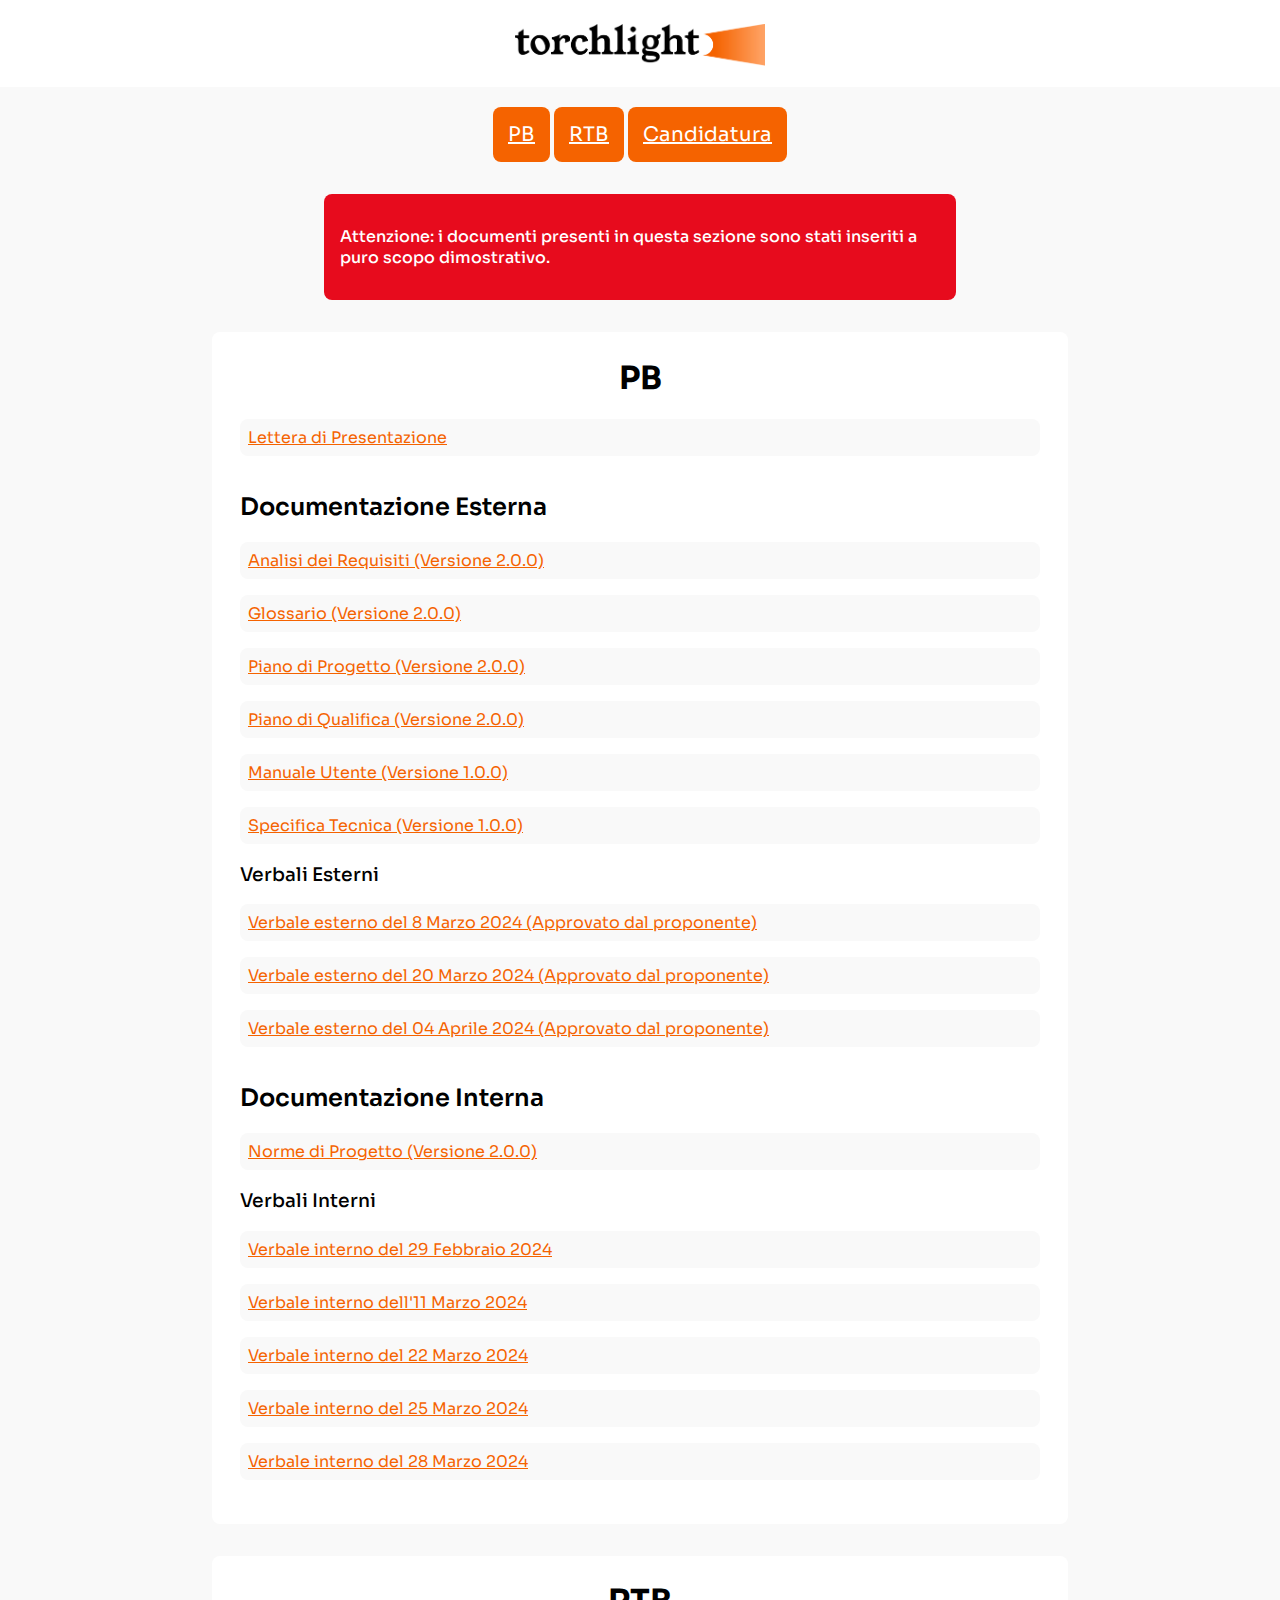
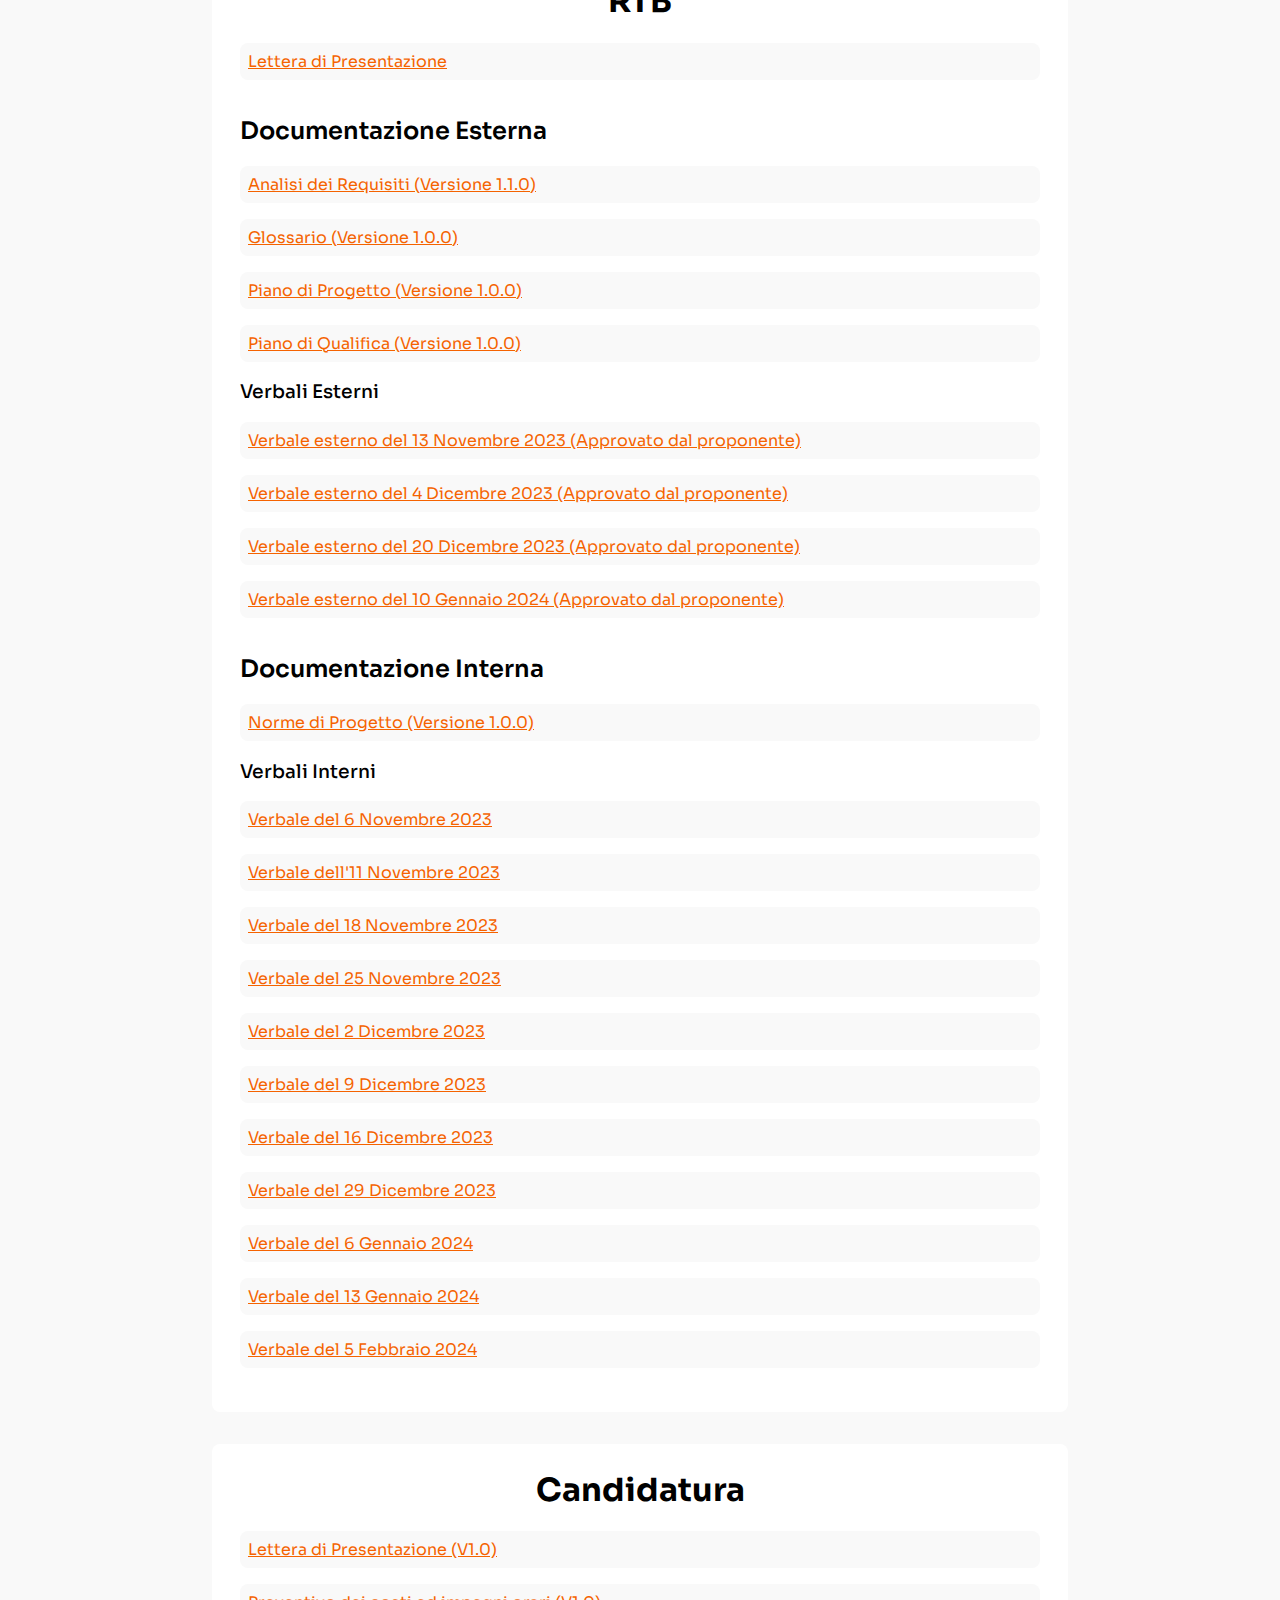
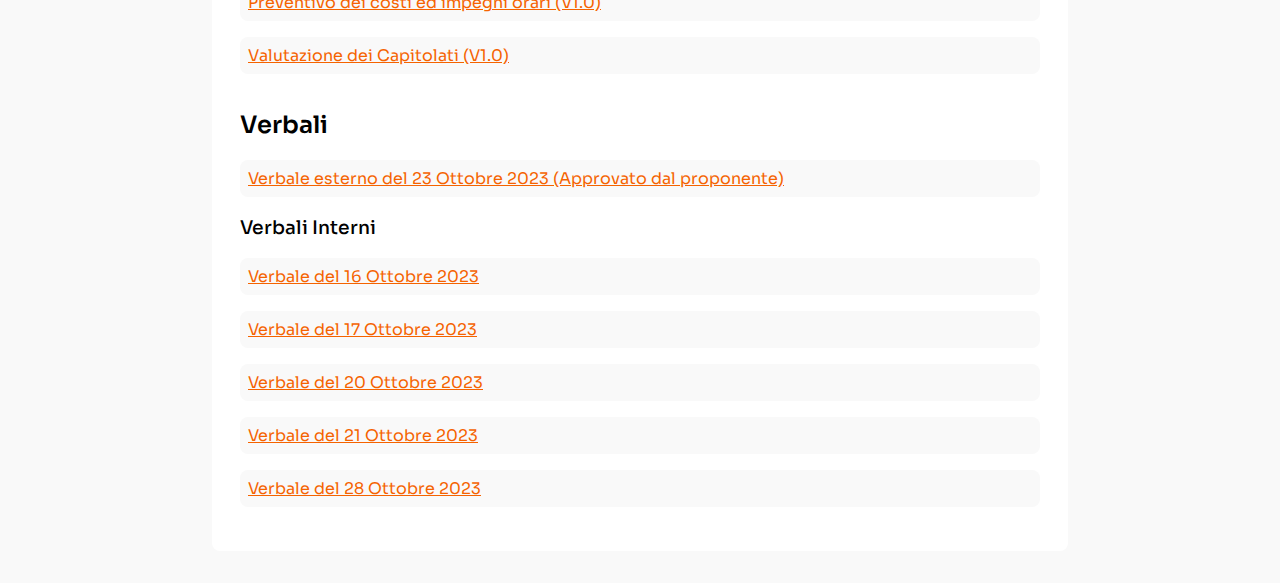
==== index.html @ c3f0c06c "Aggiunto il documento di Specifica Tecnica" ====
<!DOCTYPE html>
<html lang="it">
<head>
<meta charset="UTF-8">
<meta name="viewport" content="width=device-width, initial-scale=1.0">

<title>torchlight</title>

<link rel="icon" type="image/x-icon" href="img/favicon.ico">
<link rel="preconnect" href="https://fonts.googleapis.com">
<link rel="preconnect" href="https://fonts.gstatic.com" crossorigin>
<link href="https://fonts.googleapis.com/css2?family=Sora:wght@100;200;300;400;500;600;700;800&display=swap" rel="stylesheet">
<link rel="stylesheet" href="style.css">

</head>
<body>

<div class="header">
    <img id="header-logo" src="img/torchlight_light.png" alt="Logo del gruppo" style="width: 250px">    
</div>

<div class="button-container">
    <a class="button" href="#pb">PB</a>
    <a class="button" href="#rtb">RTB</a>
    <a class="button" href="#candidatura">Candidatura</a>
</div>


<div class="warning-container">
    <p>Attenzione: i documenti presenti in questa sezione sono stati inseriti a puro scopo dimostrativo.</p>
</div>

<div class="container">
    <h1 id="pb">PB</h1>
    <ul class="pdf-links">
        <li><a href="docs/pb/dummy.pdf" target="_blank">Lettera di Presentazione</a></li>
    </ul>

    <h2 id="rtb_documentazione_esterna">Documentazione Esterna</h2>
    <ul class="pdf-links">
        <li><a href="docs/pb/Documentazione Esterna/analisi_requisiti_2.0.0.pdf" target="_blank">Analisi dei Requisiti (Versione 2.0.0)</a></li>
        <li><a href="docs/pb/Documentazione Esterna/glossario_v2.0.0.pdf" target="_blank">Glossario (Versione 2.0.0)</a></li>
        <li><a href="docs/pb/dummy.pdf" target="_blank">Piano di Progetto (Versione 2.0.0)</a></li>
        <li><a href="docs/pb/dummy.pdf" target="_blank">Piano di Qualifica (Versione 2.0.0)</a></li>
        <li><a href="docs/pb/dummy.pdf" target="_blank">Manuale Utente (Versione 1.0.0)</a></li>
        <li><a href="docs/pb/Documentazione Esterna/specifica_tecnica_v1.0.0.pdf" target="_blank">Specifica Tecnica (Versione 1.0.0)</a></li>
    </ul>

    <h3 id="rtb_verbali_esterni">Verbali Esterni</h3>
    <ul class="pdf-links">
        <li><a href="docs/pb/Documentazione Esterna/Verbali Esterni/2024_03_08_verbale_esterno.pdf" target="_blank">Verbale esterno del 8 Marzo 2024 (Approvato dal proponente)</a></li>
        <li><a href="docs/pb/Documentazione Esterna/Verbali Esterni/2024_03_20_verbale_esterno.pdf" target="_blank">Verbale esterno del 20 Marzo 2024 (Approvato dal proponente)</a></li>
        <li><a href="docs/pb/Documentazione Esterna/Verbali Esterni/2024_04_09_verbale_esterno.pdf" target="_blank">Verbale esterno del 04 Aprile 2024 (Approvato dal proponente)</a></li>
    </ul>

    <h2 id="rtb_documentazione_interna">Documentazione Interna</h2>
    <ul class="pdf-links">
        <li><a href="docs/pb/Documentazione Interna/norme_progetto_v2.0.0.pdf" target="_blank">Norme di Progetto (Versione 2.0.0)</a></li>
    </ul>

    <h3 id="rtb_verbali_interni">Verbali Interni</h3>
    <ul class="pdf-links">
        <li><a href="docs/pb/Documentazione Interna/Verbali Interni/2024_02_29_verbale_interno.pdf" target="_blank">Verbale interno del 29 Febbraio 2024</a></li>
        <li><a href="docs/pb/Documentazione Interna/Verbali Interni/2024_03_11_verbale_interno.pdf" target="_blank">Verbale interno dell'11 Marzo 2024</a></li>
        <li><a href="docs/pb/Documentazione Interna/Verbali Interni/2024_03_22_verbale_interno.pdf" target="_blank">Verbale interno del 22 Marzo 2024</a></li>
        <li><a href="docs/pb/Documentazione Interna/Verbali Interni/2024_03_25_verbale_interno.pdf" target="_blank">Verbale interno del 25 Marzo 2024</a></li>
        <li><a href="docs/pb/Documentazione Interna/Verbali Interni/2024_03_28_verbale_interno.pdf" target="_blank">Verbale interno del 28 Marzo 2024</a></li>

    </ul>
</div>

<div class="container">
    <h1 id="rtb">RTB</h1>
    <ul class="pdf-links">
        <li><a href="docs/rtb/lettera_presentazione.pdf" target="_blank">Lettera di Presentazione</a></li>
    </ul>

    <h2 id="rtb_documentazione_esterna">Documentazione Esterna</h2>
    <ul class="pdf-links">
        <li><a href="docs/rtb/Documentazione Esterna/analisi_requisiti_v1.1.0.pdf" target="_blank">Analisi dei Requisiti (Versione 1.1.0)</a></li>
        <li><a href="docs/rtb/Documentazione Esterna/glossario_v1.0.0.pdf" target="_blank">Glossario (Versione 1.0.0)</a></li>
        <li><a href="docs/rtb/Documentazione Esterna/piano_progetto_v1.0.0.pdf" target="_blank">Piano di Progetto (Versione 1.0.0)</a></li>
        <li><a href="docs/rtb/Documentazione Esterna/piano_qualifica_v1.0.0.pdf" target="_blank">Piano di Qualifica (Versione 1.0.0)</a></li>
    </ul>

    <h3 id="rtb_verbali_esterni">Verbali Esterni</h3>
    <ul class="pdf-links">
        <li><a href="docs/rtb/Documentazione Esterna/Verbali Esterni/verbale_esterno_2023_11_13.pdf" target="_blank">Verbale esterno del 13 Novembre 2023 (Approvato dal proponente)</a></li>
        <li><a href="docs/rtb/Documentazione Esterna/Verbali Esterni/verbale_esterno_2023_12_04.pdf" target="_blank">Verbale esterno del 4 Dicembre 2023 (Approvato dal proponente)</a></li>
        <li><a href="docs/rtb/Documentazione Esterna/Verbali Esterni/verbale_esterno_2023_12_20.pdf" target="_blank">Verbale esterno del 20 Dicembre 2023 (Approvato dal proponente)</a></li>
        <li><a href="docs/rtb/Documentazione Esterna/Verbali Esterni/verbale_esterno_2024_01_10.pdf" target="_blank">Verbale esterno del 10 Gennaio 2024 (Approvato dal proponente)</a></li>
    </ul>

    <h2 id="rtb_documentazione_interna">Documentazione Interna</h2>
    <ul class="pdf-links">
        <li><a href="docs/rtb/Documentazione Interna/norme_progetto_v1.0.0.pdf" target="_blank">Norme di Progetto (Versione 1.0.0)</a></li>
    </ul>

    <h3 id="rtb_verbali_interni">Verbali Interni</h3>
    <ul class="pdf-links">
        <li><a href="docs/rtb/Documentazione Interna/Verbali Interni/verbale_interno_2023_11_06.pdf" target="_blank">Verbale del 6 Novembre 2023</a></li>
        <li><a href="docs/rtb/Documentazione Interna/Verbali Interni/verbale_interno_2023_11_11.pdf" target="_blank">Verbale dell'11 Novembre 2023</a></li>
        <li><a href="docs/rtb/Documentazione Interna/Verbali Interni/verbale_interno_2023_11_18.pdf" target="_blank">Verbale del 18 Novembre 2023</a></li>
        <li><a href="docs/rtb/Documentazione Interna/Verbali Interni/verbale_interno_2023_11_25.pdf" target="_blank">Verbale del 25 Novembre 2023</a></li>
        <li><a href="docs/rtb/Documentazione Interna/Verbali Interni/verbale_interno_2023_12_02.pdf" target="_blank">Verbale del 2 Dicembre 2023</a></li>
        <li><a href="docs/rtb/Documentazione Interna/Verbali Interni/verbale_interno_2023_12_09.pdf" target="_blank">Verbale del 9 Dicembre 2023</a></li>
        <li><a href="docs/rtb/Documentazione Interna/Verbali Interni/verbale_interno_2023_12_16.pdf" target="_blank">Verbale del 16 Dicembre 2023</a></li>
        <li><a href="docs/rtb/Documentazione Interna/Verbali Interni/verbale_interno_2023_12_29.pdf" target="_blank">Verbale del 29 Dicembre 2023</a></li>
        <li><a href="docs/rtb/Documentazione Interna/Verbali Interni/verbale_interno_2024_01_06.pdf" target="_blank">Verbale del 6 Gennaio 2024</a></li>
        <li><a href="docs/rtb/Documentazione Interna/Verbali Interni/verbale_interno_2024_01_13.pdf" target="_blank">Verbale del 13 Gennaio 2024</a></li>
        <li><a href="docs/rtb/Documentazione Interna/Verbali Interni/verbale_interno_2024_02_05.pdf" target="_blank">Verbale del 5 Febbraio 2024</a></li>
    </ul>
</div>

<div class="container">
    <h1 id="candidatura">Candidatura</h1>
    <ul class="pdf-links">
        <li><a href="docs/candidatura/lettera_presentazione_v1_0.pdf" target="_blank">Lettera di Presentazione (V1.0)</a></li>
        <li><a href="docs/candidatura/preventivo_impegni_v1_0.pdf" target="_blank">Preventivo dei costi ed impegni orari (V1.0)</a></li>
        <li><a href="docs/candidatura/valutazione_capitolati_v1_0.pdf" target="_blank">Valutazione dei Capitolati (V1.0)</a></li>
    </ul>

    <h2 id="candidatura_verbali">Verbali</h2>
    <ul class="pdf-links">
        <li><a href="docs/candidatura/Verbali/verbale_esterno_2023_10_23.pdf" target="_blank">Verbale esterno del 23 Ottobre 2023 (Approvato dal proponente)</a></li>
    </ul>

    <h3 id="candidatura_verbali_interni">Verbali Interni</h3>
    <ul class="pdf-links">
        <li><a href="docs/candidatura/Verbali/Verbali interni/verbale_2023_10_16.pdf" target="_blank">Verbale del 16 Ottobre 2023</a></li>
        <li><a href="docs/candidatura/Verbali/Verbali interni/verbale_2023_10_17.pdf" target="_blank">Verbale del 17 Ottobre 2023</a></li>
        <li><a href="docs/candidatura/Verbali/Verbali interni/verbale_2023_10_20.pdf" target="_blank">Verbale del 20 Ottobre 2023</a></li>
        <li><a href="docs/candidatura/Verbali/Verbali interni/verbale_2023_10_21.pdf" target="_blank">Verbale del 21 Ottobre 2023</a></li>
        <li><a href="docs/candidatura/Verbali/Verbali interni/verbale_2023_10_28.pdf" target="_blank">Verbale del 28 Ottobre 2023</a></li>
    </ul>
</div>

</body>
</html>
---- style.css ----
* {
    font-family: 'Sora', Arial, sans-serif;
}

body {
    margin: 0;
    padding: 0;
    background-color: #f9f9f9;
}

.header {
    background-color: #fff;
    color: #000;
    text-align: center;
    padding: 1em 0;
}

.header img {
    margin-top: .5em;
}

.container {
    max-width: 800px;
    margin: 2em auto;
    padding: 1.75em;
    padding-top: .25em;
    background-color: #fff;
    border-radius: 8px;
}

h1 {
    text-align: center;
}

h2 {
    font-weight: 600;
    margin-top: 1.5em;
}

h3 {
    font-weight: 500;
    margin-top: 1em;
}

.pdf-links {
    list-style: none;
    padding: 0;
}

.pdf-links li {
    margin-bottom: 1em;
}

.pdf-links li a {
    display: block;
    padding: .5em;
    background-color: #f9f9f9;
    color: #F56300;
    text-decoration: none;
    border-radius: 8px;
    transition: background-color 0.3s;
    text-decoration: underline;
}

.pdf-links li a:hover {
    background-color: #f2f2f2;
}

.warning-container {
    max-width: 600px;
    margin: 2em auto;
    padding: 2em;
    font-weight: 500;
    background-color: #e70b1d;
    color: #ffffff;
    padding: 1em;
    border-radius: 8px;
    margin-top: 2em;
}

.button-container {
    text-align: center;
}

.button {
    background-color: #F56300;
    border: none;
    color: white;
    font-weight: 400;
    font-size: 15pt;
    text-align: center;
    display: inline-block;
    border-radius: 8px;
    margin: 1em auto;
    padding: .75em;
    margin-bottom: 0;
}
.button:hover {
    background-color: #df600c;
}


/* Dark Mode
@media (prefers-color-scheme: dark) {
    body {
        background-color: #000;
        color: #fff;
    }
    .header {
        background-color: #080808;
        color: #fff;
    }
    .container {
        background-color: #080808;
        color: #fff;
    }
    .pdf-links li a {
        background-color: #111;
    }
    .pdf-links li a:hover {
        background-color: #1a1a1a;
    }
} */
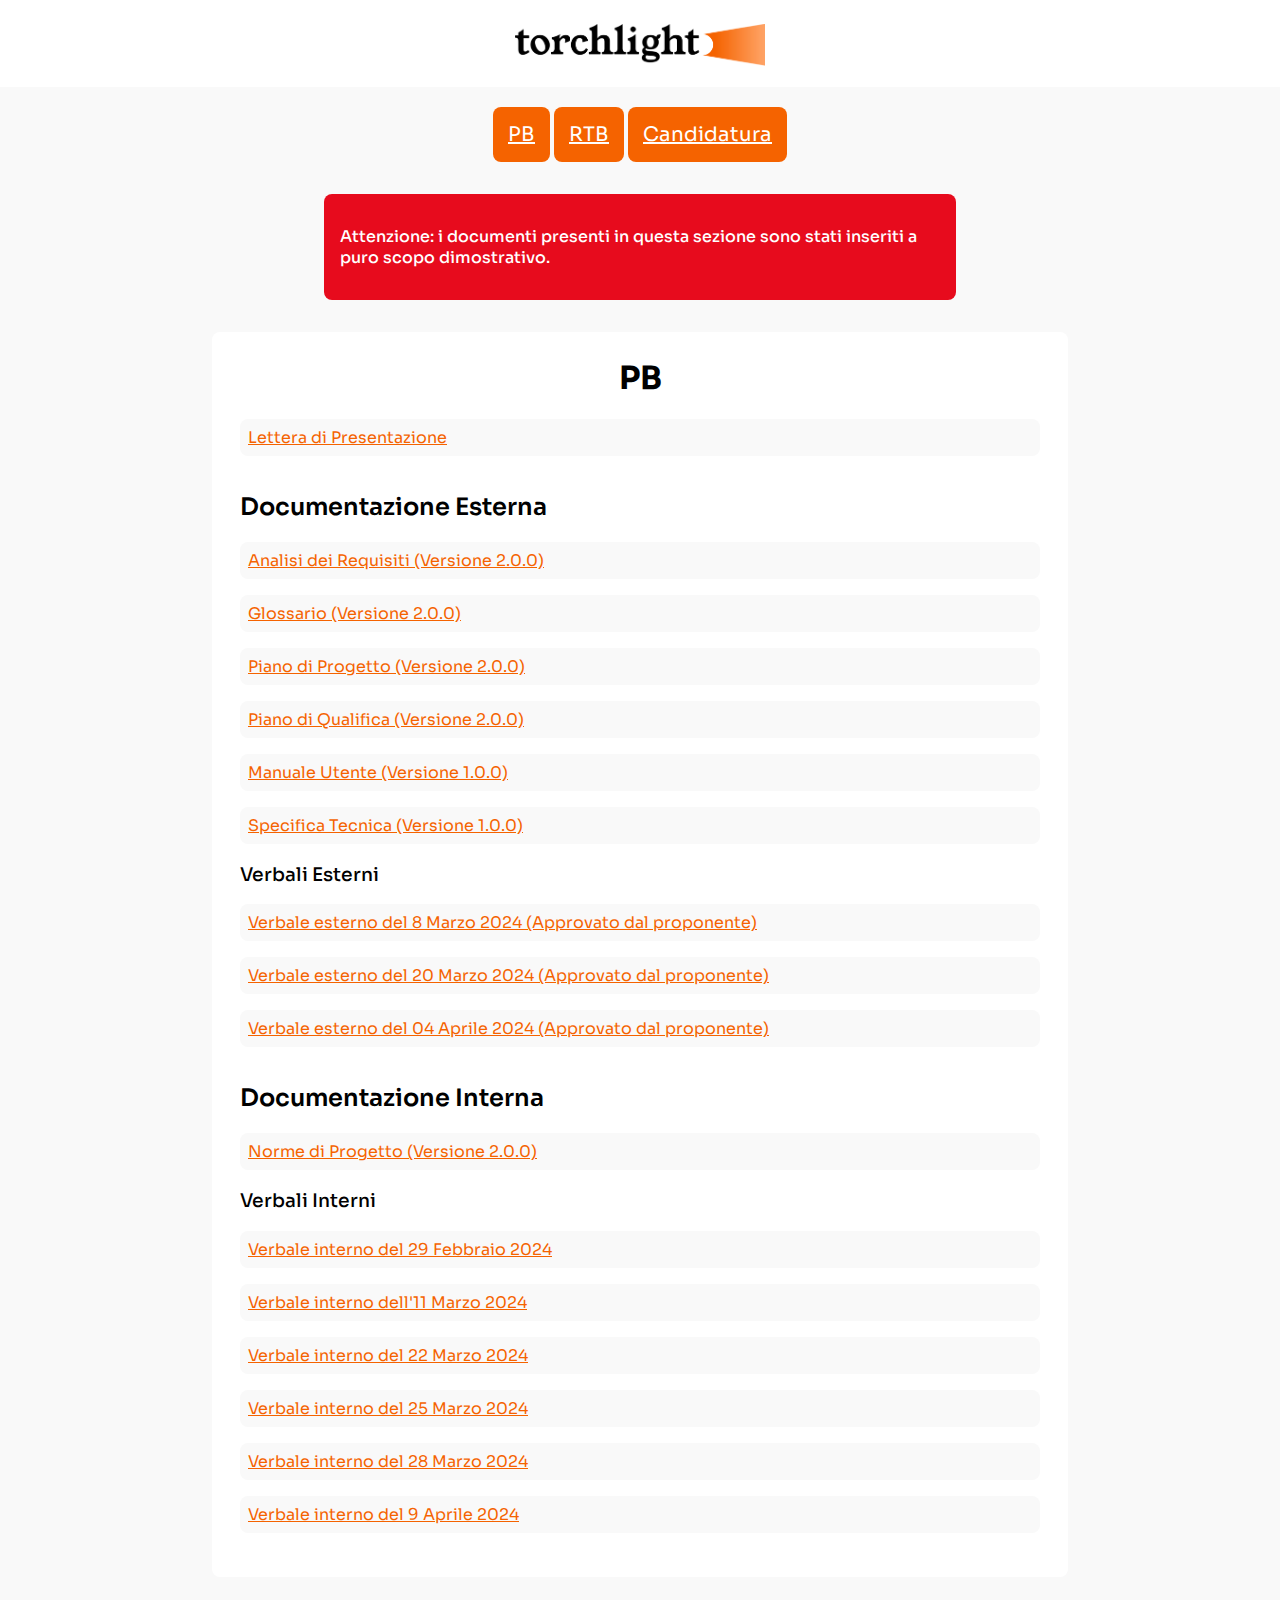
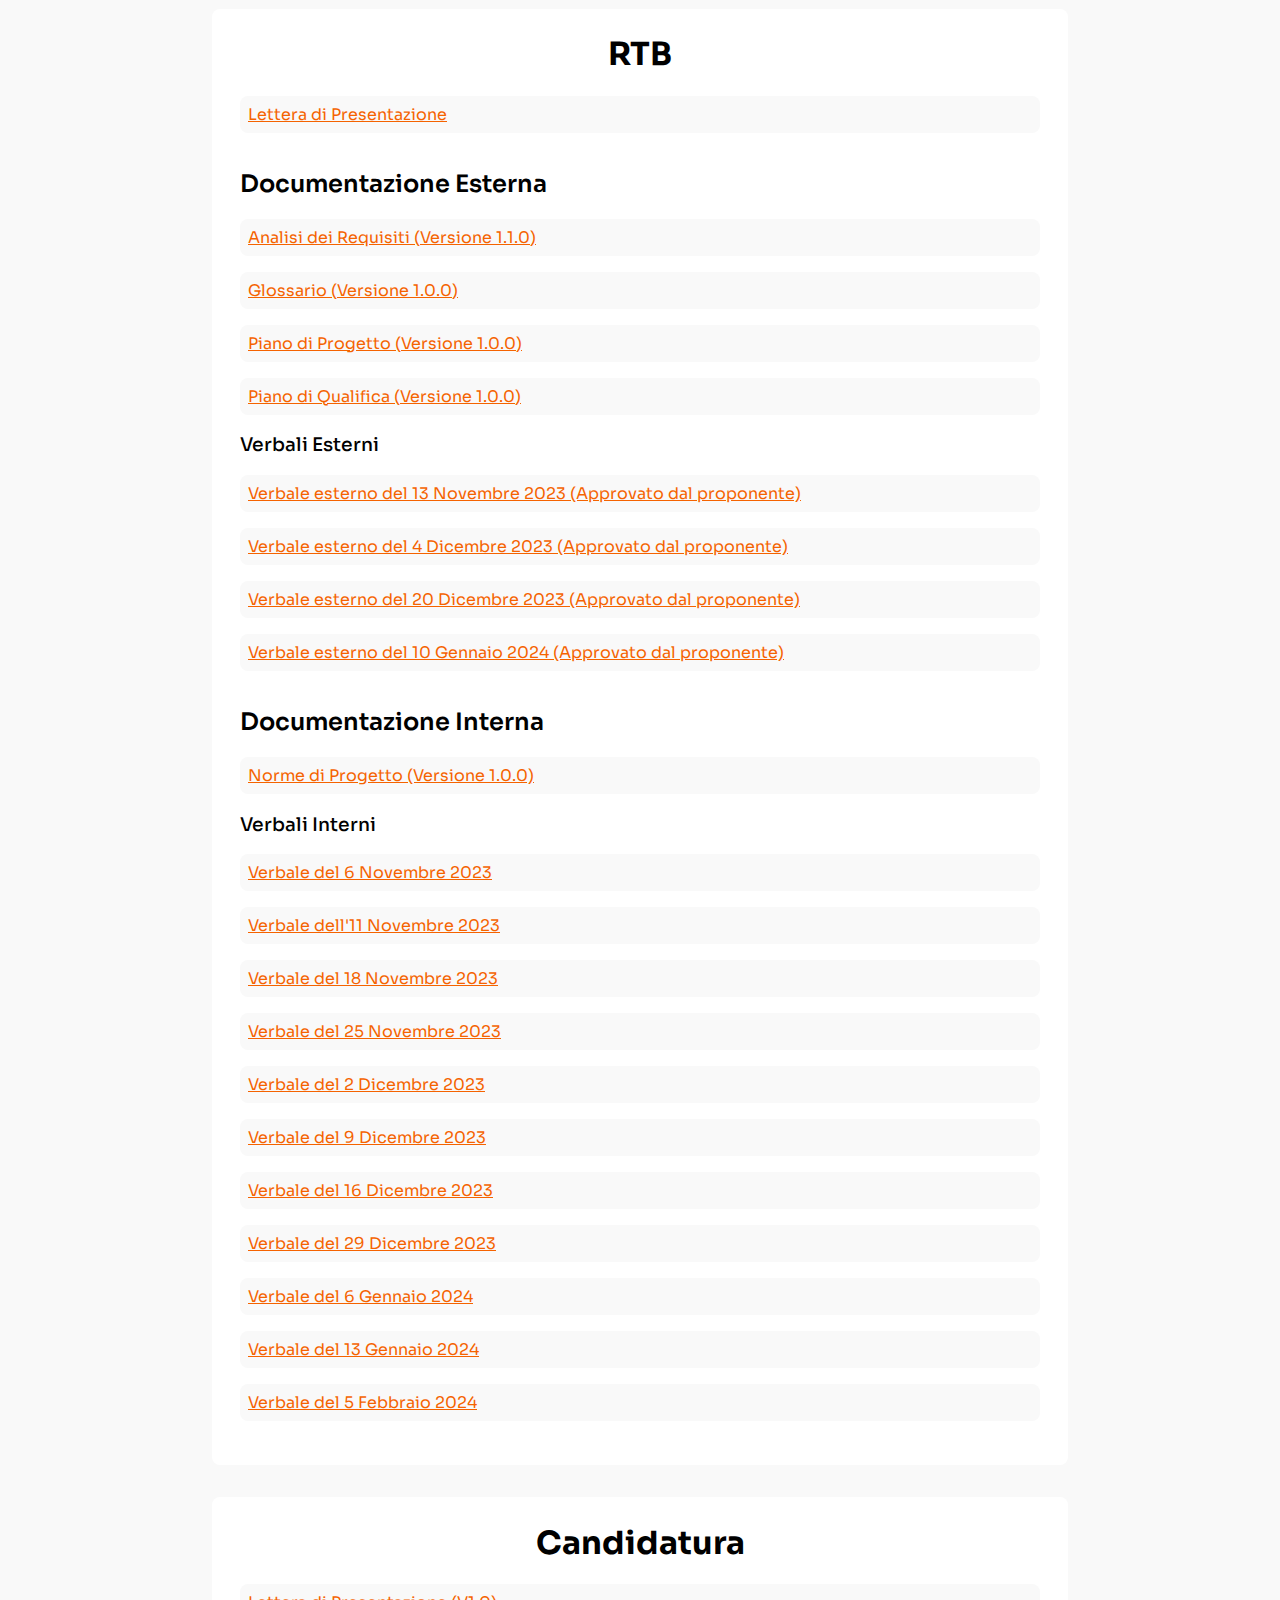
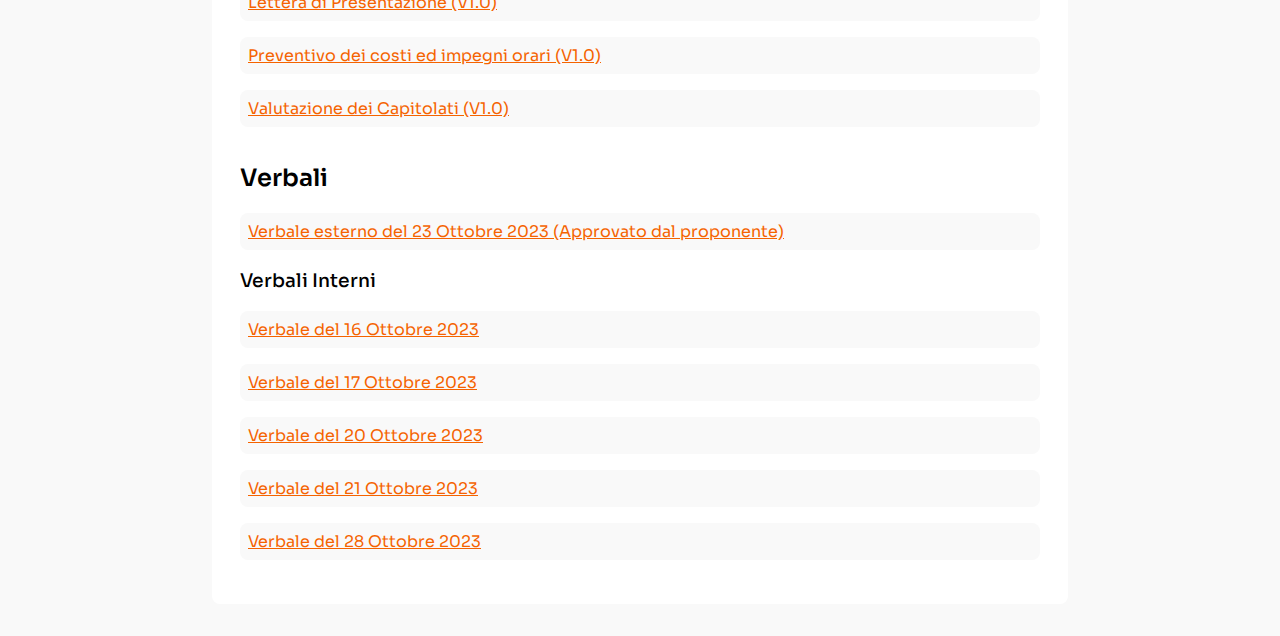
==== commit 895eece7: "Aggiunto il verbale del 9 aprile 2024" ====
--- a/index.html
+++ b/index.html
@@ -65,7 +65,7 @@
         <li><a href="docs/pb/Documentazione Interna/Verbali Interni/2024_03_22_verbale_interno.pdf" target="_blank">Verbale interno del 22 Marzo 2024</a></li>
         <li><a href="docs/pb/Documentazione Interna/Verbali Interni/2024_03_25_verbale_interno.pdf" target="_blank">Verbale interno del 25 Marzo 2024</a></li>
         <li><a href="docs/pb/Documentazione Interna/Verbali Interni/2024_03_28_verbale_interno.pdf" target="_blank">Verbale interno del 28 Marzo 2024</a></li>
-
+        <li><a href="docs/pb/Documentazione Interna/Verbali Interni/2024_04_09_verbale_interno.pdf" target="_blank">Verbale interno del 9 Aprile 2024</a></li>
     </ul>
 </div>
 
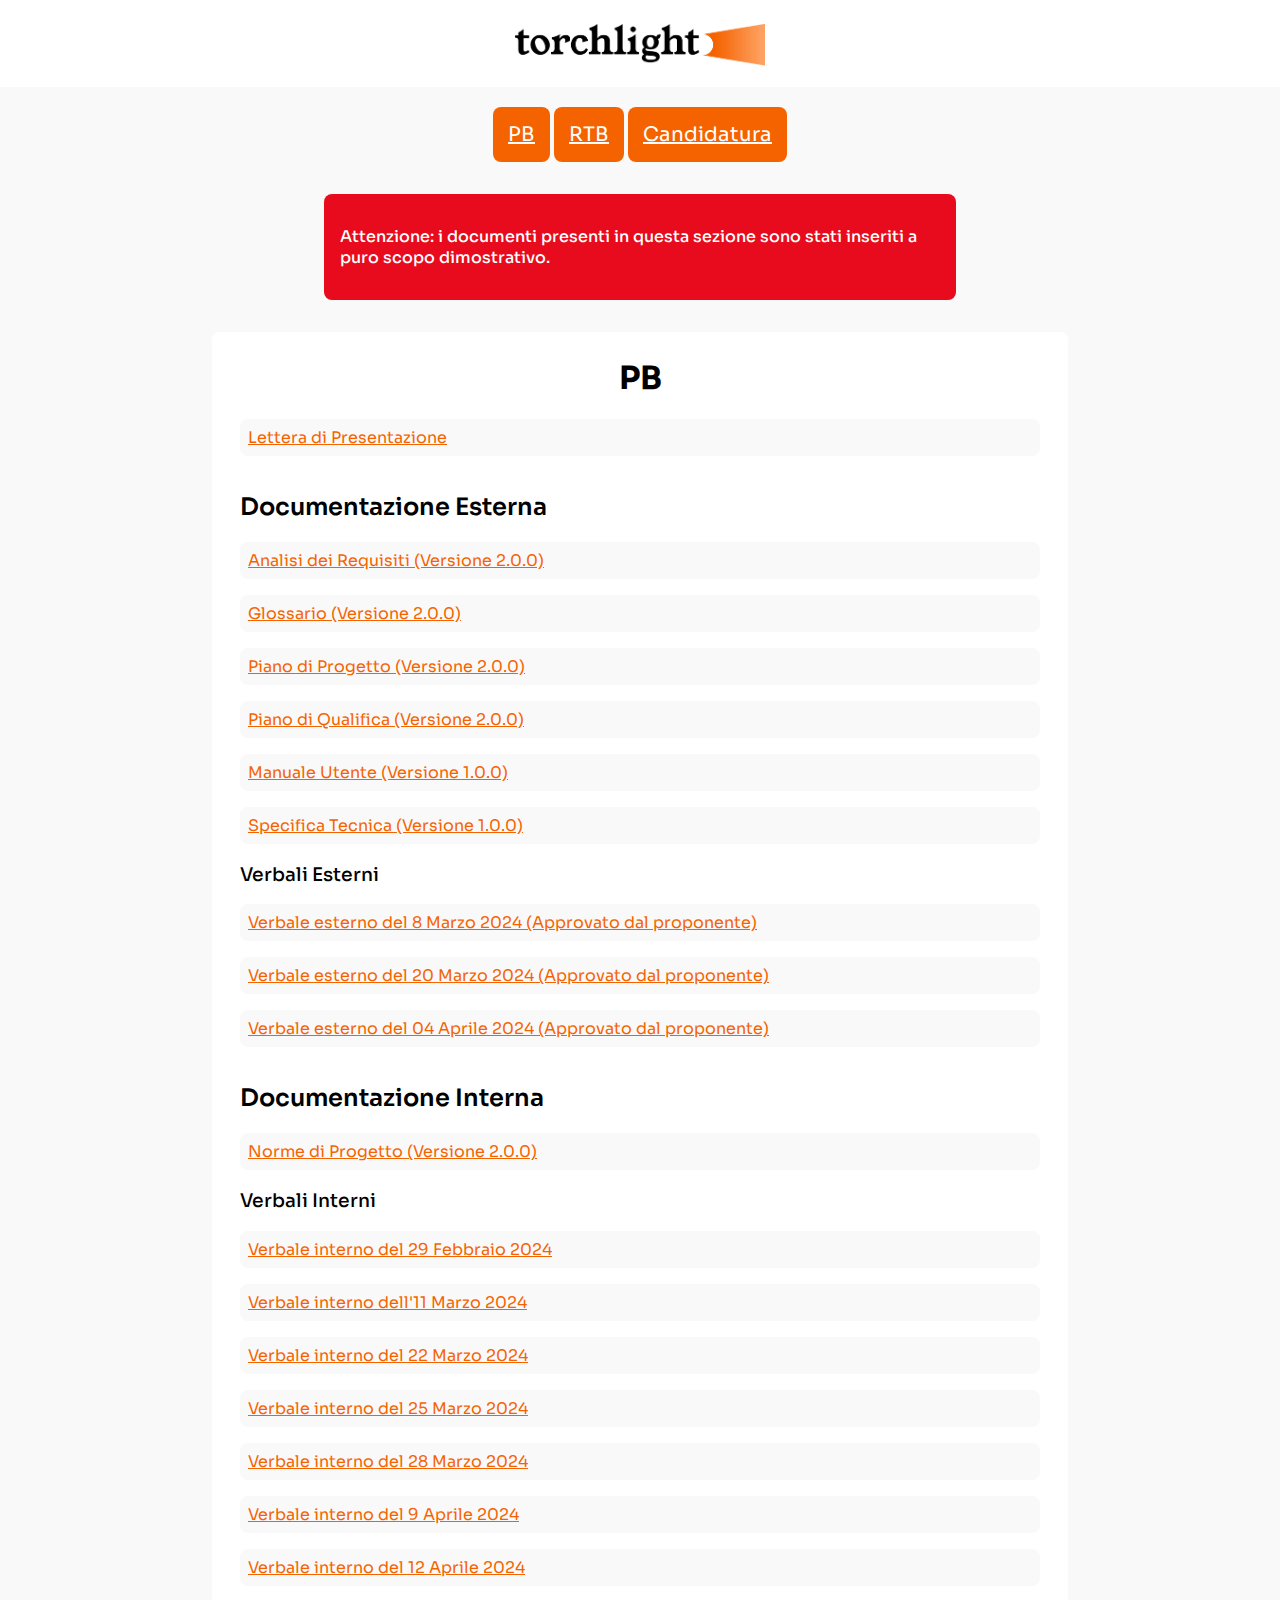
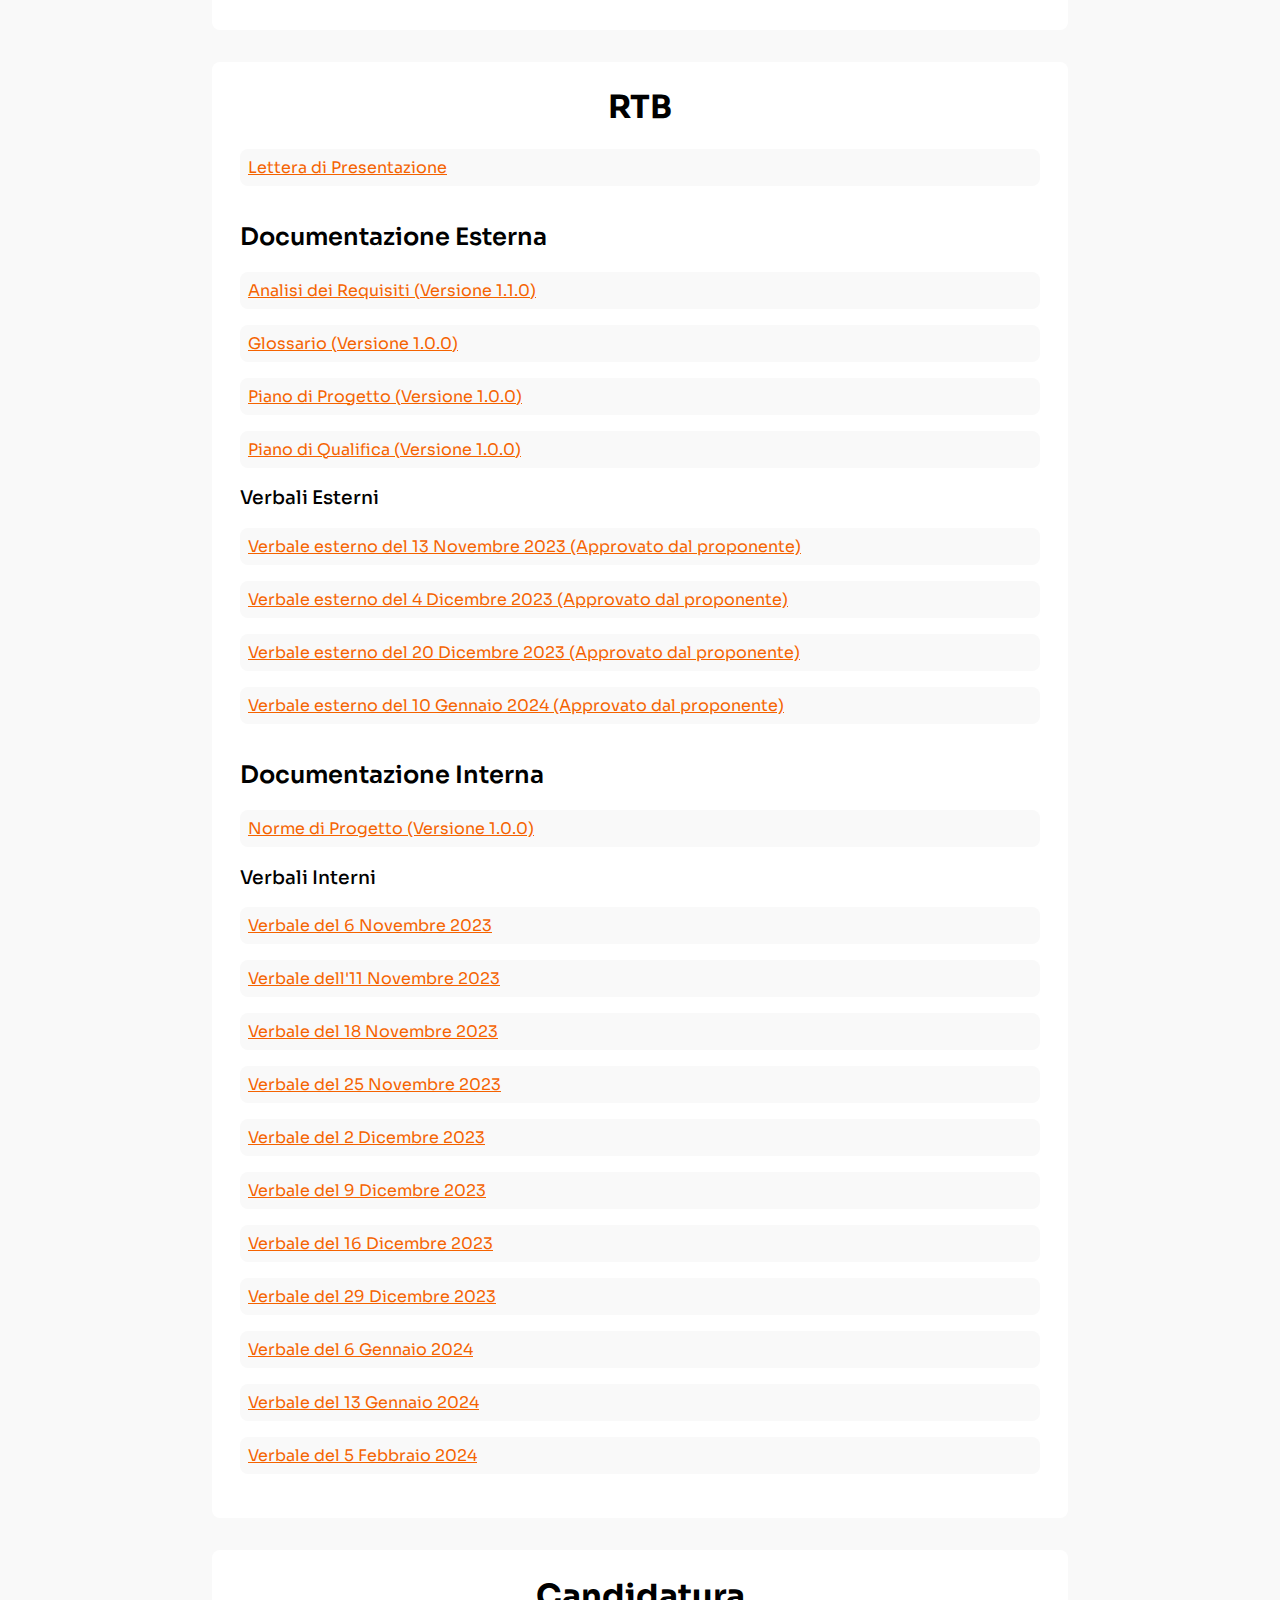
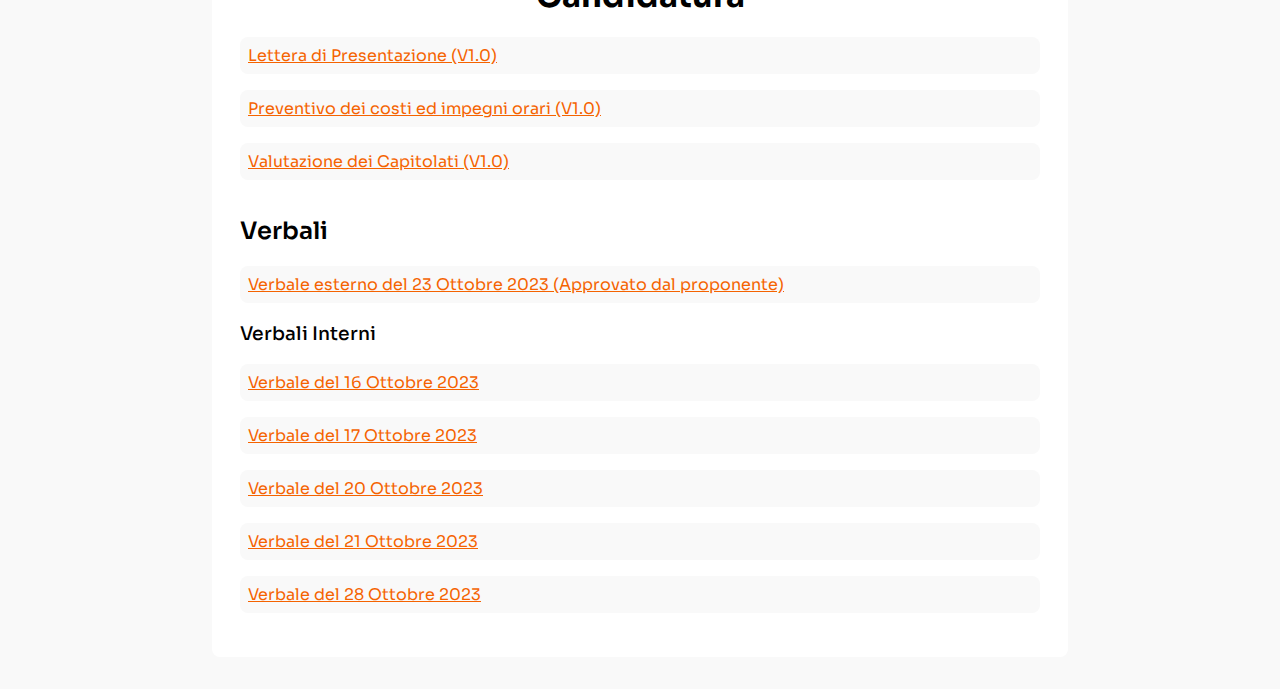
==== commit 2d663fdd: "Aggiunto il verbale interno del 12 aprile, il manuale utente e corretti alcuni errori di caricatura" ====
--- a/index.html
+++ b/index.html
@@ -36,29 +36,29 @@
         <li><a href="docs/pb/dummy.pdf" target="_blank">Lettera di Presentazione</a></li>
     </ul>
 
-    <h2 id="rtb_documentazione_esterna">Documentazione Esterna</h2>
+    <h2 id="pb_documentazione_esterna">Documentazione Esterna</h2>
     <ul class="pdf-links">
         <li><a href="docs/pb/Documentazione Esterna/analisi_requisiti_2.0.0.pdf" target="_blank">Analisi dei Requisiti (Versione 2.0.0)</a></li>
         <li><a href="docs/pb/Documentazione Esterna/glossario_v2.0.0.pdf" target="_blank">Glossario (Versione 2.0.0)</a></li>
         <li><a href="docs/pb/dummy.pdf" target="_blank">Piano di Progetto (Versione 2.0.0)</a></li>
         <li><a href="docs/pb/dummy.pdf" target="_blank">Piano di Qualifica (Versione 2.0.0)</a></li>
-        <li><a href="docs/pb/dummy.pdf" target="_blank">Manuale Utente (Versione 1.0.0)</a></li>
+        <li><a href="docs/pb/Documentazione Esterna/manuale_utente_v1.0.0.pdf" target="_blank">Manuale Utente (Versione 1.0.0)</a></li>
         <li><a href="docs/pb/Documentazione Esterna/specifica_tecnica_v1.0.0.pdf" target="_blank">Specifica Tecnica (Versione 1.0.0)</a></li>
     </ul>
 
-    <h3 id="rtb_verbali_esterni">Verbali Esterni</h3>
+    <h3 id="pb_verbali_esterni">Verbali Esterni</h3>
     <ul class="pdf-links">
         <li><a href="docs/pb/Documentazione Esterna/Verbali Esterni/2024_03_08_verbale_esterno.pdf" target="_blank">Verbale esterno del 8 Marzo 2024 (Approvato dal proponente)</a></li>
         <li><a href="docs/pb/Documentazione Esterna/Verbali Esterni/2024_03_20_verbale_esterno.pdf" target="_blank">Verbale esterno del 20 Marzo 2024 (Approvato dal proponente)</a></li>
         <li><a href="docs/pb/Documentazione Esterna/Verbali Esterni/2024_04_09_verbale_esterno.pdf" target="_blank">Verbale esterno del 04 Aprile 2024 (Approvato dal proponente)</a></li>
     </ul>
 
-    <h2 id="rtb_documentazione_interna">Documentazione Interna</h2>
+    <h2 id="pb_documentazione_interna">Documentazione Interna</h2>
     <ul class="pdf-links">
         <li><a href="docs/pb/Documentazione Interna/norme_progetto_v2.0.0.pdf" target="_blank">Norme di Progetto (Versione 2.0.0)</a></li>
     </ul>
 
-    <h3 id="rtb_verbali_interni">Verbali Interni</h3>
+    <h3 id="pb_verbali_interni">Verbali Interni</h3>
     <ul class="pdf-links">
         <li><a href="docs/pb/Documentazione Interna/Verbali Interni/2024_02_29_verbale_interno.pdf" target="_blank">Verbale interno del 29 Febbraio 2024</a></li>
         <li><a href="docs/pb/Documentazione Interna/Verbali Interni/2024_03_11_verbale_interno.pdf" target="_blank">Verbale interno dell'11 Marzo 2024</a></li>
@@ -66,6 +66,7 @@
         <li><a href="docs/pb/Documentazione Interna/Verbali Interni/2024_03_25_verbale_interno.pdf" target="_blank">Verbale interno del 25 Marzo 2024</a></li>
         <li><a href="docs/pb/Documentazione Interna/Verbali Interni/2024_03_28_verbale_interno.pdf" target="_blank">Verbale interno del 28 Marzo 2024</a></li>
         <li><a href="docs/pb/Documentazione Interna/Verbali Interni/2024_04_09_verbale_interno.pdf" target="_blank">Verbale interno del 9 Aprile 2024</a></li>
+        <li><a href="docs/pb/Documentazione Interna/Verbali Interni/2024_04_12_verbale_interno.pdf" target="_blank">Verbale interno del 12 Aprile 2024</a></li>
     </ul>
 </div>
 
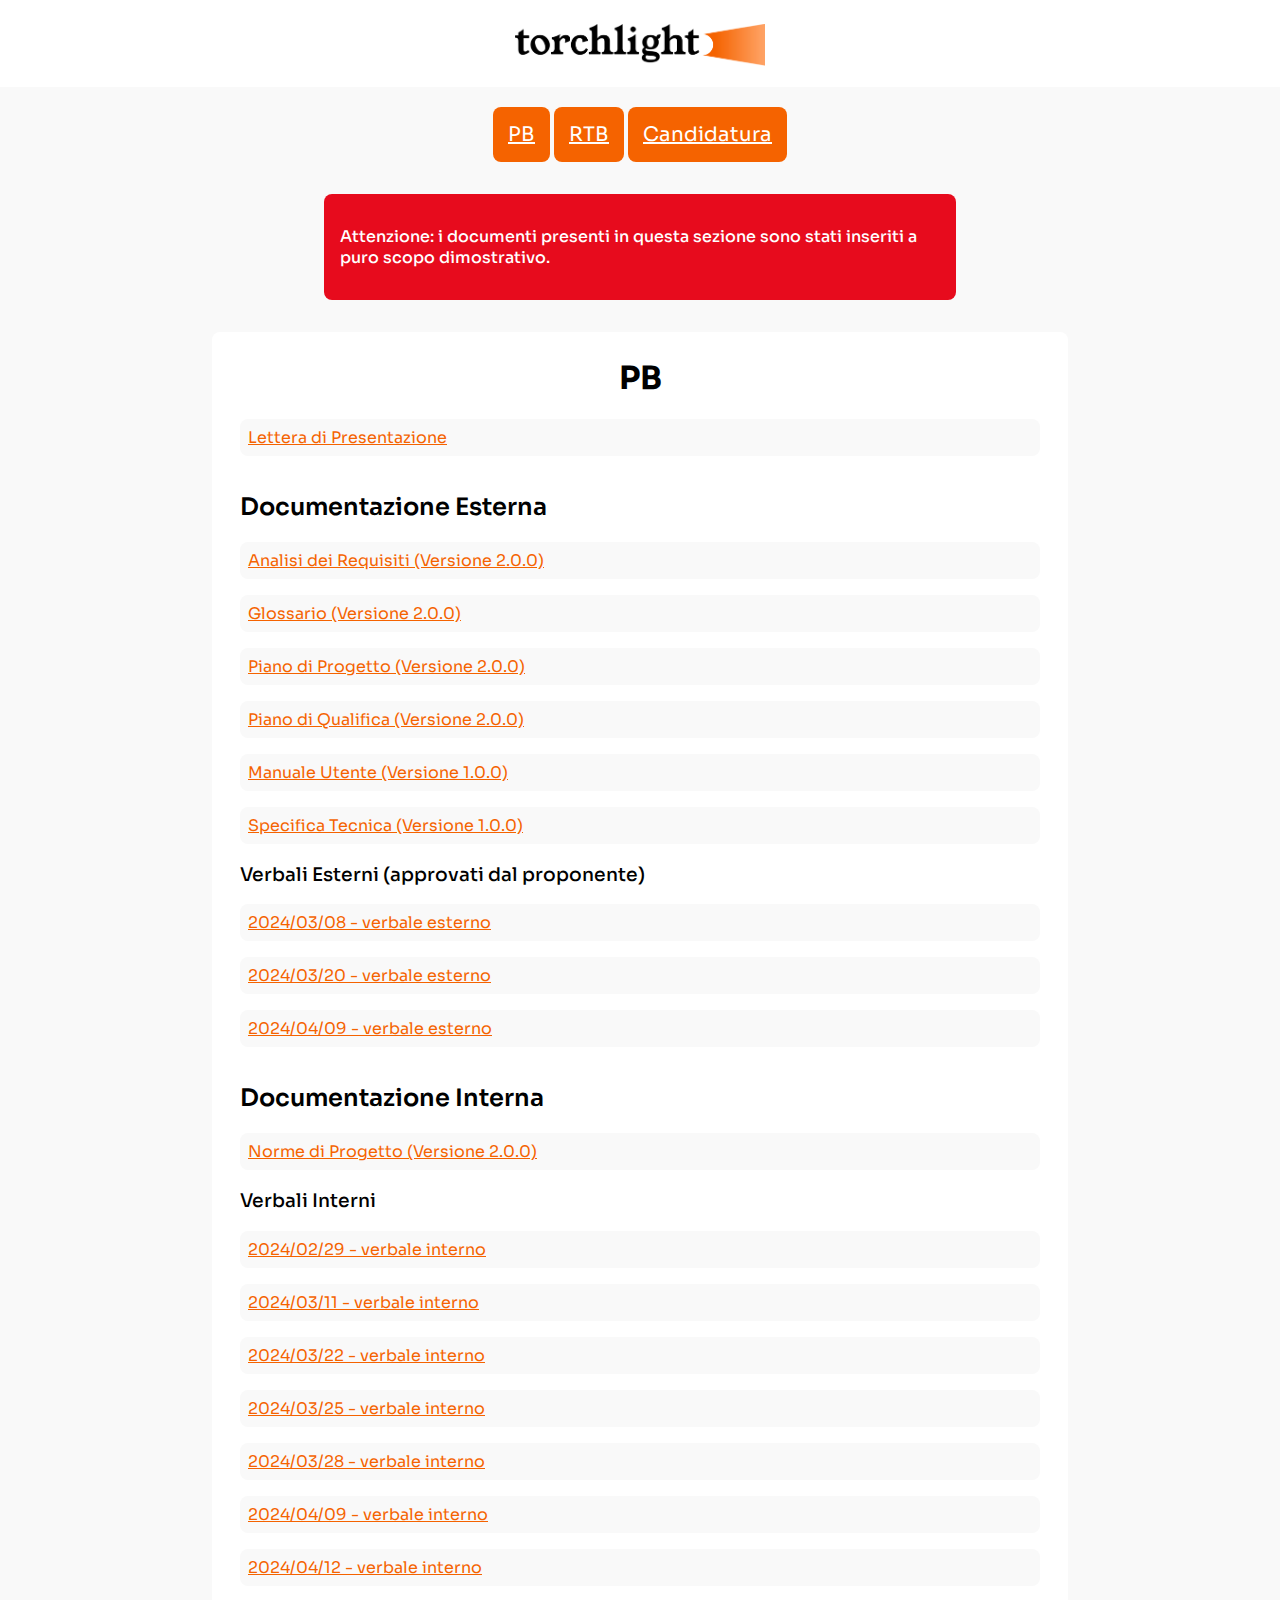
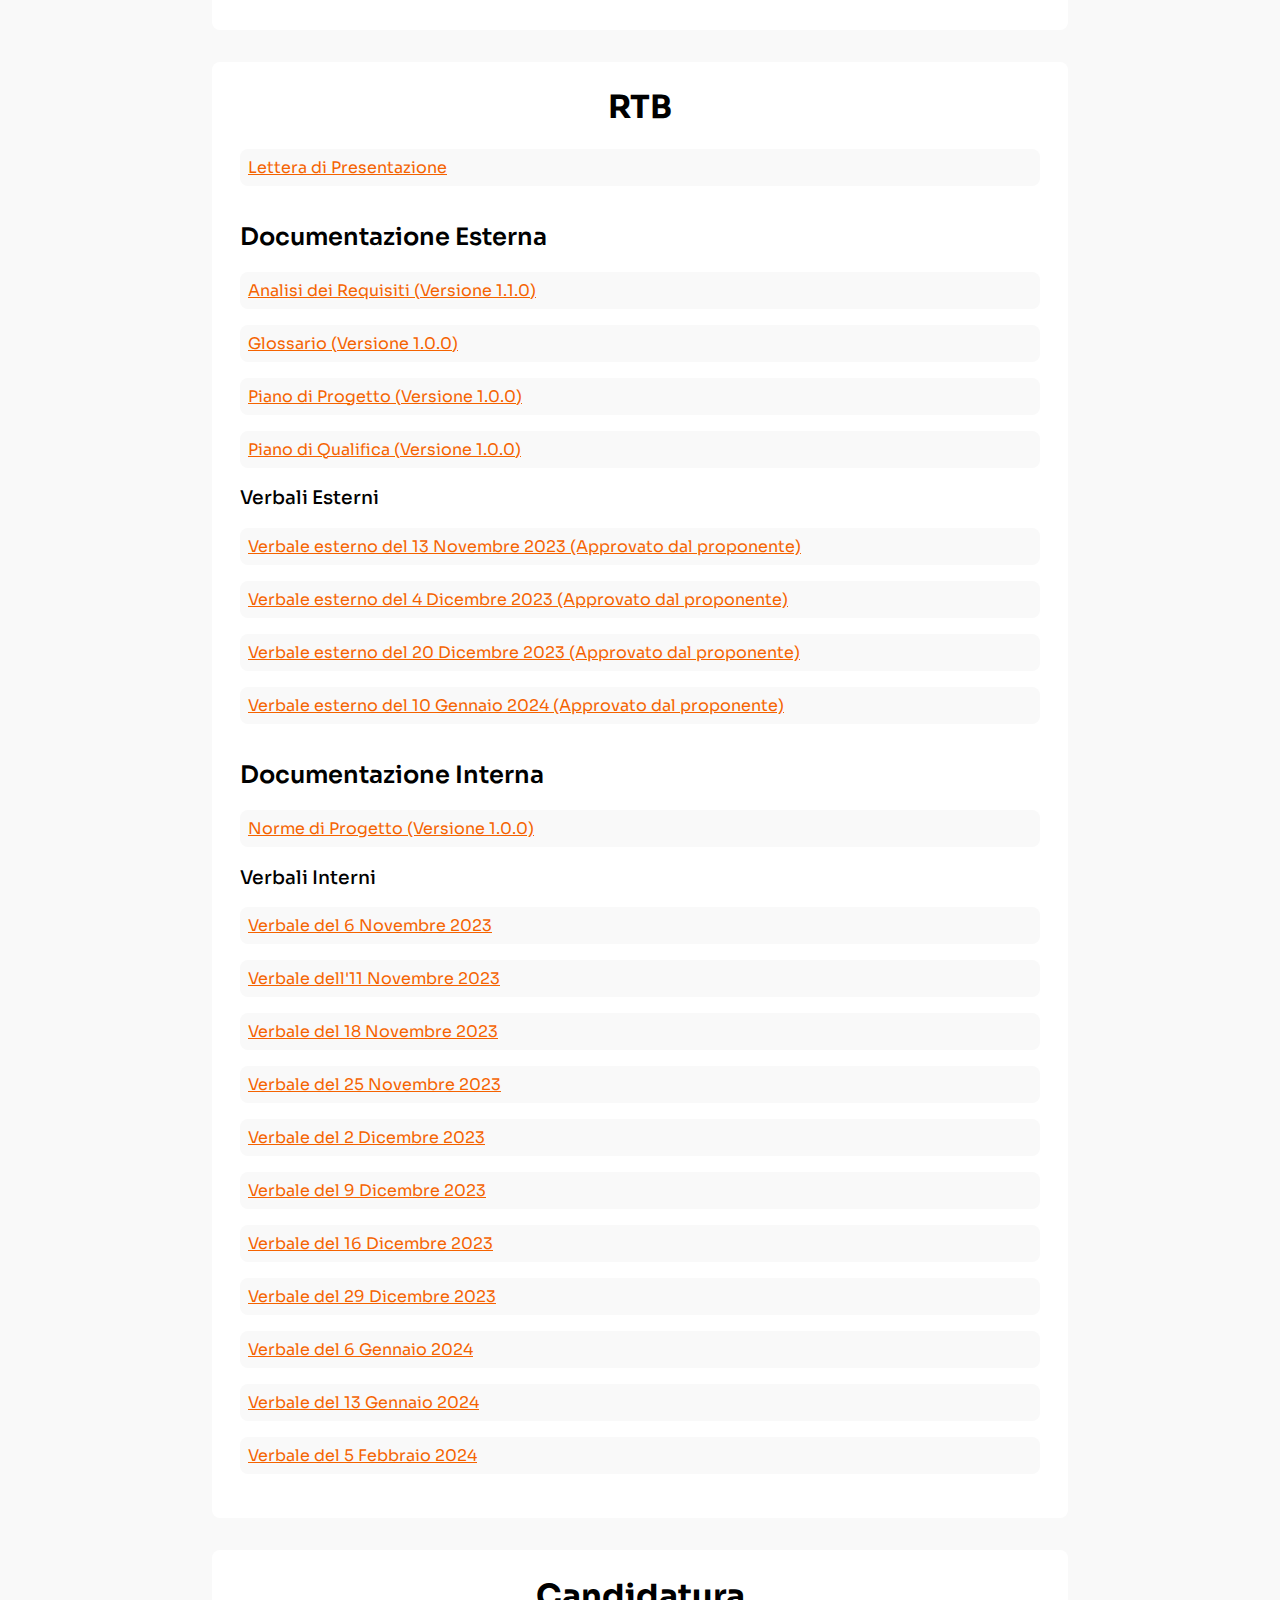
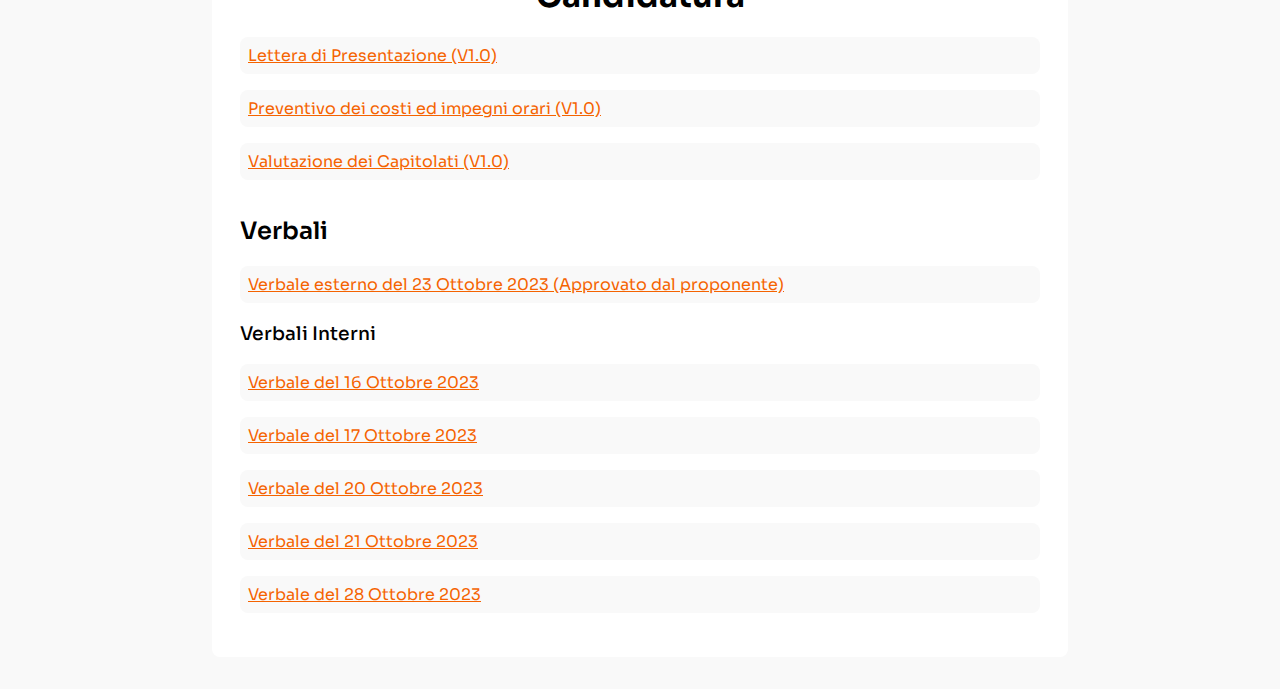
==== commit 337f36af: "Migliorati i nomi dei verbali" ====
--- a/index.html
+++ b/index.html
@@ -33,7 +33,7 @@
 <div class="container">
     <h1 id="pb">PB</h1>
     <ul class="pdf-links">
-        <li><a href="docs/pb/dummy.pdf" target="_blank">Lettera di Presentazione</a></li>
+        <li><a href="docs/pb/lettera_presentazione.pdf" target="_blank">Lettera di Presentazione</a></li>
     </ul>
 
     <h2 id="pb_documentazione_esterna">Documentazione Esterna</h2>
@@ -41,17 +41,16 @@
         <li><a href="docs/pb/Documentazione Esterna/analisi_requisiti_2.0.0.pdf" target="_blank">Analisi dei Requisiti (Versione 2.0.0)</a></li>
         <li><a href="docs/pb/Documentazione Esterna/glossario_v2.0.0.pdf" target="_blank">Glossario (Versione 2.0.0)</a></li>
         <li><a href="docs/pb/dummy.pdf" target="_blank">Piano di Progetto (Versione 2.0.0)</a></li>
-        <li><a href="docs/pb/dummy.pdf" target="_blank">Piano di Qualifica (Versione 2.0.0)</a></li>
+        <li><a href="docs/pb/Documentazione Esterna/piano_qualifica_v2.0.0.pdf" target="_blank">Piano di Qualifica (Versione 2.0.0)</a></li>
         <li><a href="docs/pb/Documentazione Esterna/manuale_utente_v1.0.0.pdf" target="_blank">Manuale Utente (Versione 1.0.0)</a></li>
         <li><a href="docs/pb/Documentazione Esterna/specifica_tecnica_v1.0.0.pdf" target="_blank">Specifica Tecnica (Versione 1.0.0)</a></li>
     </ul>
 
-    <h3 id="pb_verbali_esterni">Verbali Esterni</h3>
+    <h3 id="pb_verbali_esterni">Verbali Esterni (approvati dal proponente)</h3>
     <ul class="pdf-links">
-        <li><a href="docs/pb/Documentazione Esterna/Verbali Esterni/2024_03_08_verbale_esterno.pdf" target="_blank">Verbale esterno del 8 Marzo 2024 (Approvato dal proponente)</a></li>
-        <li><a href="docs/pb/Documentazione Esterna/Verbali Esterni/2024_03_20_verbale_esterno.pdf" target="_blank">Verbale esterno del 20 Marzo 2024 (Approvato dal proponente)</a></li>
-        <li><a href="docs/pb/Documentazione Esterna/Verbali Esterni/2024_04_09_verbale_esterno.pdf" target="_blank">Verbale esterno del 04 Aprile 2024 (Approvato dal proponente)</a></li>
-    </ul>
+        <li><a href="docs/pb/Documentazione Esterna/Verbali Esterni/2024_03_08_verbale_esterno.pdf" target="_blank">2024/03/08 - verbale esterno</a></li>
+        <li><a href="docs/pb/Documentazione Esterna/Verbali Esterni/2024_03_20_verbale_esterno.pdf" target="_blank">2024/03/20 - verbale esterno</a></li>
+        <li><a href="docs/pb/Documentazione Esterna/Verbali Esterni/2024_04_09_verbale_esterno.pdf" target="_blank">2024/04/09 - verbale esterno</a></li>
 
     <h2 id="pb_documentazione_interna">Documentazione Interna</h2>
     <ul class="pdf-links">
@@ -60,13 +59,13 @@
 
     <h3 id="pb_verbali_interni">Verbali Interni</h3>
     <ul class="pdf-links">
-        <li><a href="docs/pb/Documentazione Interna/Verbali Interni/2024_02_29_verbale_interno.pdf" target="_blank">Verbale interno del 29 Febbraio 2024</a></li>
-        <li><a href="docs/pb/Documentazione Interna/Verbali Interni/2024_03_11_verbale_interno.pdf" target="_blank">Verbale interno dell'11 Marzo 2024</a></li>
-        <li><a href="docs/pb/Documentazione Interna/Verbali Interni/2024_03_22_verbale_interno.pdf" target="_blank">Verbale interno del 22 Marzo 2024</a></li>
-        <li><a href="docs/pb/Documentazione Interna/Verbali Interni/2024_03_25_verbale_interno.pdf" target="_blank">Verbale interno del 25 Marzo 2024</a></li>
-        <li><a href="docs/pb/Documentazione Interna/Verbali Interni/2024_03_28_verbale_interno.pdf" target="_blank">Verbale interno del 28 Marzo 2024</a></li>
-        <li><a href="docs/pb/Documentazione Interna/Verbali Interni/2024_04_09_verbale_interno.pdf" target="_blank">Verbale interno del 9 Aprile 2024</a></li>
-        <li><a href="docs/pb/Documentazione Interna/Verbali Interni/2024_04_12_verbale_interno.pdf" target="_blank">Verbale interno del 12 Aprile 2024</a></li>
+        <li><a href="docs/pb/Documentazione Interna/Verbali Interni/2024_02_29_verbale_interno.pdf" target="_blank">2024/02/29 - verbale interno</a></li>
+        <li><a href="docs/pb/Documentazione Interna/Verbali Interni/2024_03_11_verbale_interno.pdf" target="_blank">2024/03/11 - verbale interno</a></li>
+        <li><a href="docs/pb/Documentazione Interna/Verbali Interni/2024_03_22_verbale_interno.pdf" target="_blank">2024/03/22 - verbale interno</a></li>
+        <li><a href="docs/pb/Documentazione Interna/Verbali Interni/2024_03_25_verbale_interno.pdf" target="_blank">2024/03/25 - verbale interno</a></li>
+        <li><a href="docs/pb/Documentazione Interna/Verbali Interni/2024_03_28_verbale_interno.pdf" target="_blank">2024/03/28 - verbale interno</a></li>
+        <li><a href="docs/pb/Documentazione Interna/Verbali Interni/2024_04_09_verbale_interno.pdf" target="_blank">2024/04/09 - verbale interno</a></li>
+        <li><a href="docs/pb/Documentazione Interna/Verbali Interni/2024_04_12_verbale_interno.pdf" target="_blank">2024/04/12 - verbale interno</a></li>
     </ul>
 </div>
 
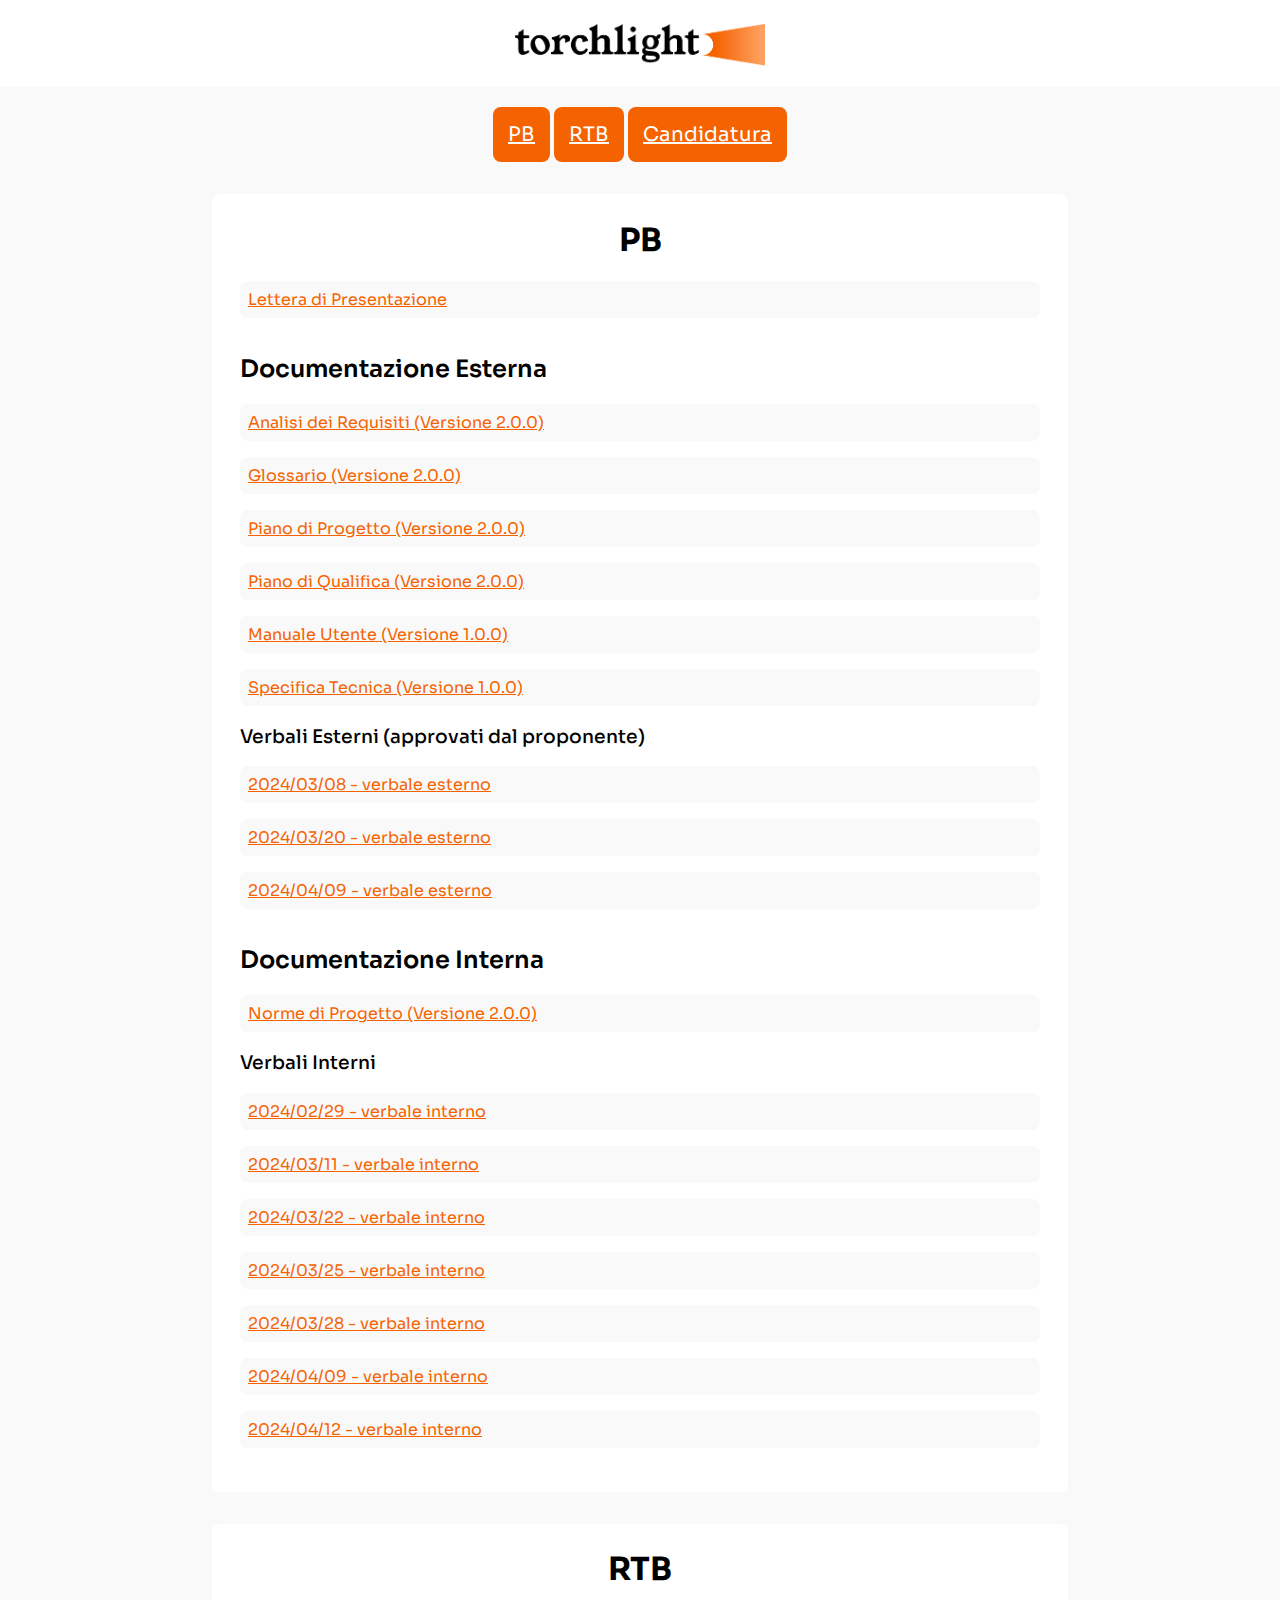
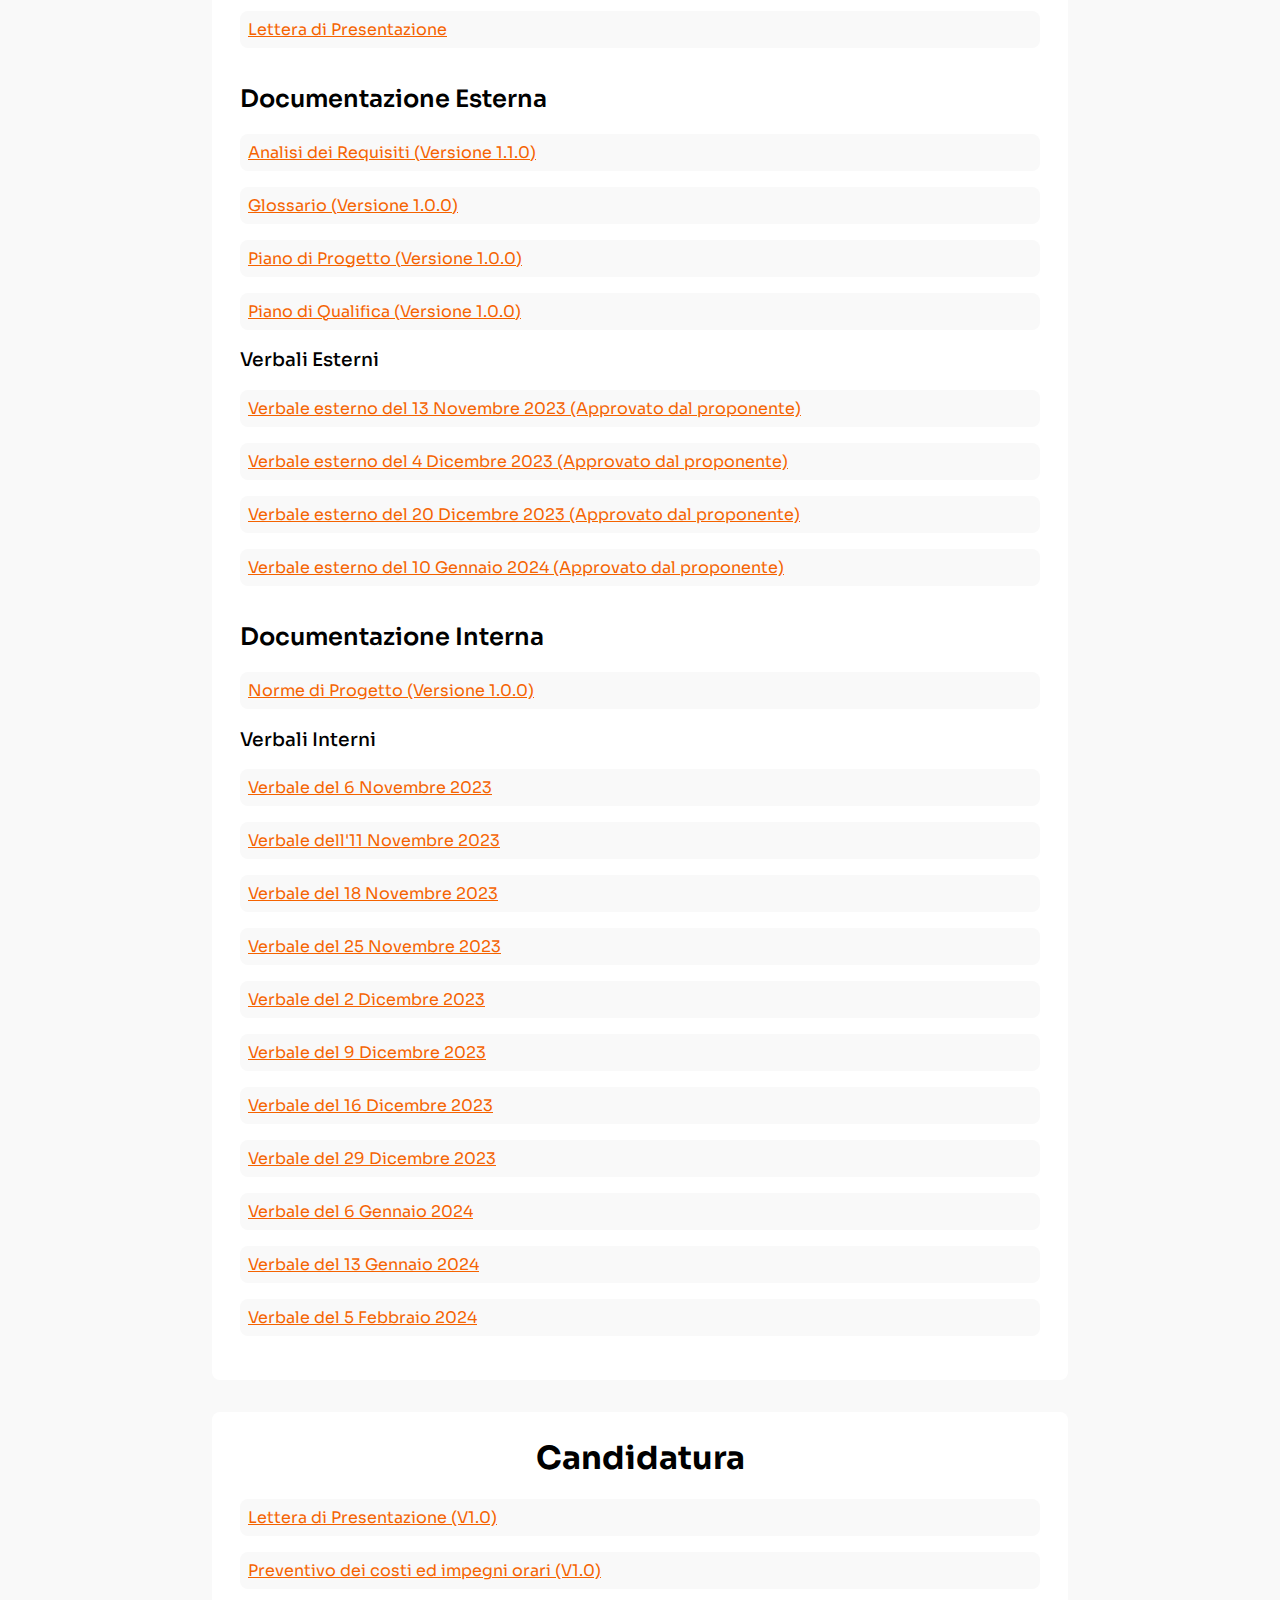
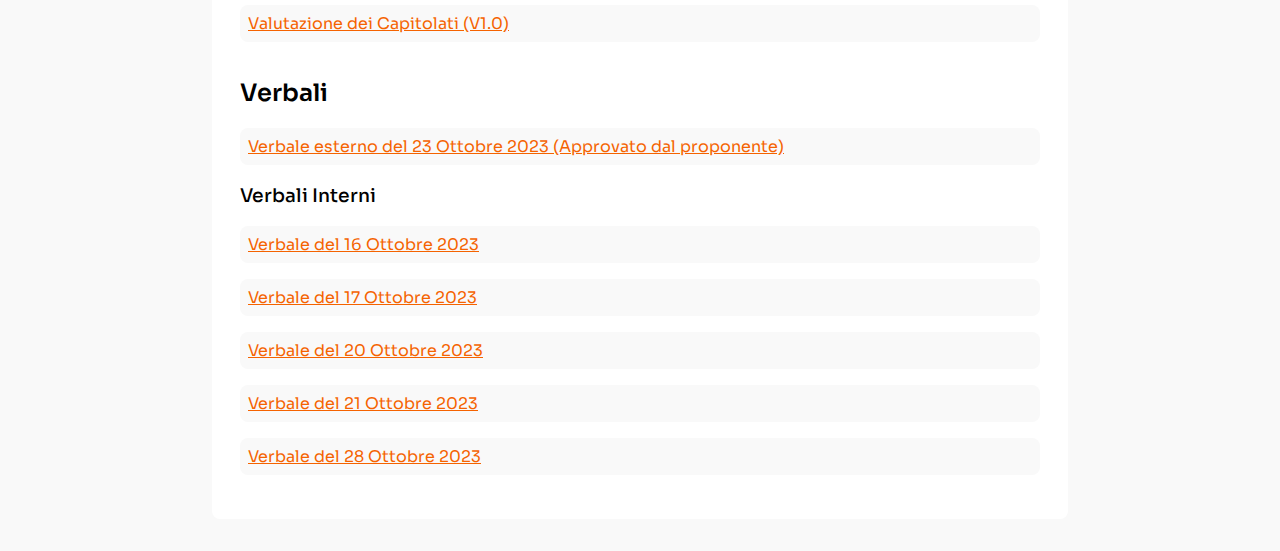
==== commit fa2796e7: "Aggiunti i documenti finali rimanenti" ====
--- a/index.html
+++ b/index.html
@@ -25,11 +25,6 @@
     <a class="button" href="#candidatura">Candidatura</a>
 </div>
 
-
-<div class="warning-container">
-    <p>Attenzione: i documenti presenti in questa sezione sono stati inseriti a puro scopo dimostrativo.</p>
-</div>
-
 <div class="container">
     <h1 id="pb">PB</h1>
     <ul class="pdf-links">
@@ -38,9 +33,9 @@
 
     <h2 id="pb_documentazione_esterna">Documentazione Esterna</h2>
     <ul class="pdf-links">
-        <li><a href="docs/pb/Documentazione Esterna/analisi_requisiti_2.0.0.pdf" target="_blank">Analisi dei Requisiti (Versione 2.0.0)</a></li>
+        <li><a href="docs/pb/Documentazione Esterna/analisi_requisiti_v2.0.0.pdf" target="_blank">Analisi dei Requisiti (Versione 2.0.0)</a></li>
         <li><a href="docs/pb/Documentazione Esterna/glossario_v2.0.0.pdf" target="_blank">Glossario (Versione 2.0.0)</a></li>
-        <li><a href="docs/pb/dummy.pdf" target="_blank">Piano di Progetto (Versione 2.0.0)</a></li>
+        <li><a href="docs/pb/Documentazione Esterna/piano_progetto_v2.0.0.pdf" target="_blank">Piano di Progetto (Versione 2.0.0)</a></li>
         <li><a href="docs/pb/Documentazione Esterna/piano_qualifica_v2.0.0.pdf" target="_blank">Piano di Qualifica (Versione 2.0.0)</a></li>
         <li><a href="docs/pb/Documentazione Esterna/manuale_utente_v1.0.0.pdf" target="_blank">Manuale Utente (Versione 1.0.0)</a></li>
         <li><a href="docs/pb/Documentazione Esterna/specifica_tecnica_v1.0.0.pdf" target="_blank">Specifica Tecnica (Versione 1.0.0)</a></li>
